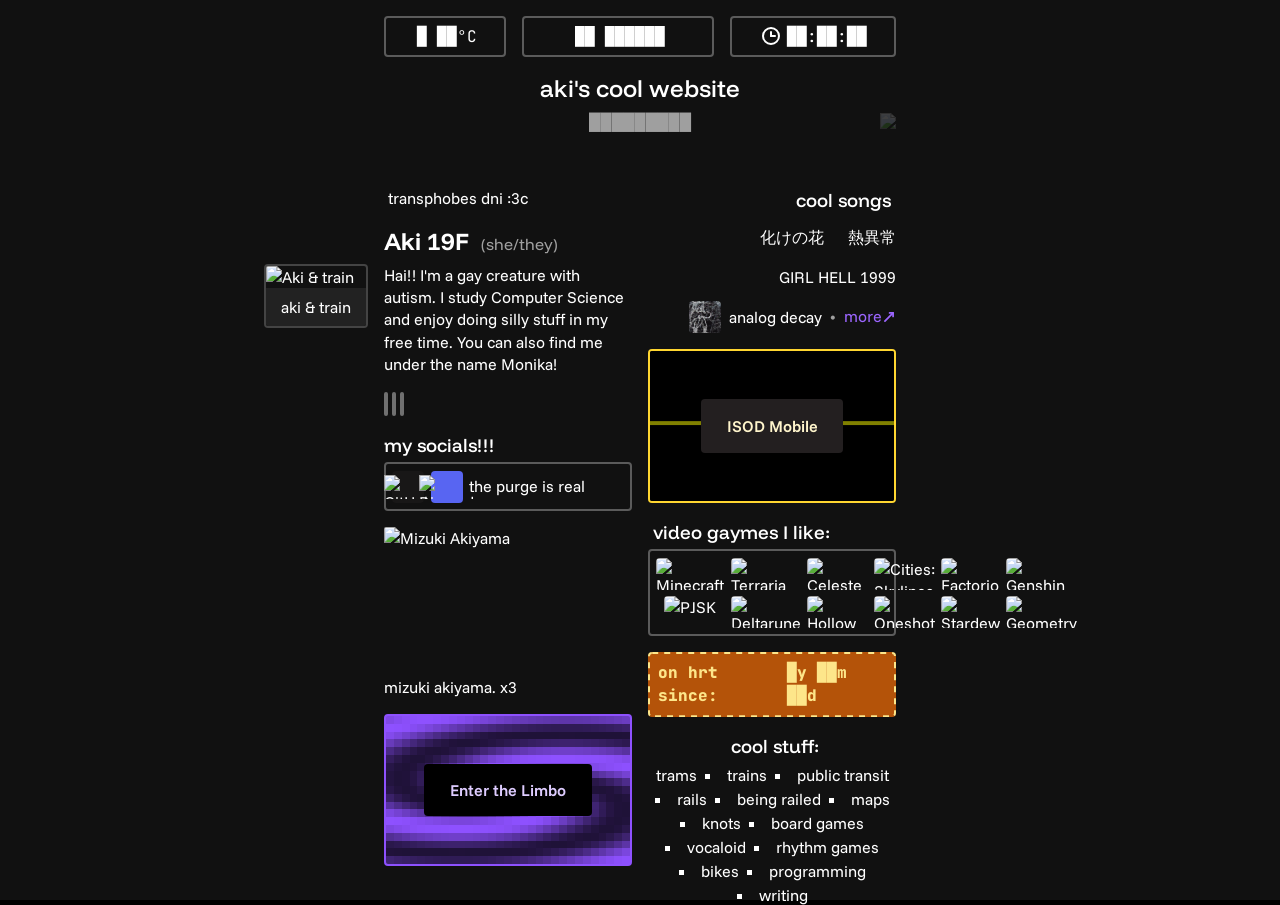
==== index.html @ f461005c "Update website 1/2" ====
<!DOCTYPE html>
<html lang="en">
<head>
    <meta charset="utf-8" />
    <link rel="icon" type="image/svg+xml" href="/favicon.svg" />
    <meta name="viewport" content="width=device-width" />
    <title>akinom.dev</title>
    <meta name="description" content="Aki's personal website. :3c">
    <meta name="keywords" content="developer, personal website">
    <meta name="author" content="Aki">

    <meta property="og:title" content="Aki" />
    <meta property="og:description" content="Aki's personal website. :3c" />
    <meta property="og:url" content="https://akinom.dev" />
    <meta property="og:type" content="website" />

    <meta name="twitter:card" content="summary_large_image" />
    <meta name="twitter:title" content="Aki" />
    <meta name="twitter:description" content="Aki's personal website. :3c" />

    <link rel="preconnect" href="https://fonts.googleapis.com">
    <link rel="preconnect" href="https://fonts.gstatic.com" crossorigin>
    <link href="https://fonts.googleapis.com/css2?family=Funnel+Display:wght@300..800&family=Funnel+Sans:ital,wght@0,300..800;1,300..800&family=JetBrains+Mono:ital,wght@0,100..800;1,100..800&display=swap" rel="stylesheet">
    <link rel="stylesheet" href="style.css" />
</head>
<body>

    <canvas id="grid"></canvas>

    <section id="main">

        <div id="info">
            <div id="weather" title="Weather in Warsaw">
                <img id="weather_icon" src="" alt="" class="h-5" />
                <span id="weather_value">█ ██°C</span>
            </div>
            <a id="spotify_link" title="Listening to...">
                <img id="spotify_cover" alt="" src="" class="h-5" />
                <span id="spotify_value">██ ██████</span>
            </a>
            <div id="time">
                <svg xmlns="http://www.w3.org/2000/svg" width="24" height="24" viewBox="0 0 24 24" fill="none" stroke="currentColor" stroke-width="2" stroke-linecap="round" stroke-linejoin="round" class="lucide lucide-clock3-icon lucide-clock-3">
                    <line id="hour-hand" x1="12" y1="12" x2="12" y2="8"/>
                    <line id="minute-hand" x1="12" y1="12" x2="16" y2="12"/>
                    <circle cx="12" cy="12" r="8"/>
                </svg>
                <span id="time_value">██:██:██</span>
            </div>
        </div>

        <h1>aki's cool website</h1>
        <div class="splash-container">
            <p class="sub" id="splash">█████████</p>
            <button id="shuffle_button" title="Shuffle"><img src="icons/shuffle.svg" alt="Shuffle"></button>
        </div>

        <div class="separator"></div>

        <div id="content">
            <div><img src="icons/no.svg" class="t2" alt=""> transphobes dni :3c </div>
            <div>
                <h2>Aki 19F<span class="sub"> (she/they)</span></h2>
                <div id="me">
                    <button id="me_shuffle" title="Shuffle"><img src="icons/shuffle.svg" alt="Shuffle"></button>
                    <img src="me/train.png" width="100" alt="Aki & train">
                    <span>aki & train</span>
                </div>
                <div>
                    Hai!! I'm a gay creature with autism.
                    I&nbsp;study Computer Science and enjoy doing silly stuff in my free time.
                    You can also find me under the name Monika!
                </div>
            </div>
            <div id="pride">
                <img title="Pansexual" src="flags/pan.png" alt="">
                <img title="Transgender" src="flags/trans.png" alt="">
                <img title="Nonbinary" src="flags/nb.png" alt="">
                <span class="sep"></span>
                <div id="status"></div>
            </div>
            <div>
                <h3>my socials!!!</h3>
                <div id="socials" class="border">
                    <a target="_blank" id="github" href="https://github.com/akiakinom"><img src="socials/github.svg" alt="GitHub" title="@akiakinom"></a>
                    <a target="_blank" id="discord" href="https://discord.com/users/344491989691269151"><img src="socials/discord.svg" alt="Discord" title="@akiakinom"></a>
                    <span style="display: block; width: max-content;">the purge is real</span>
                </div>
            </div>
            <div id="mizu">
                <img src="mizuki-akiyama.gif" alt="Mizuki Akiyama">mizuki akiyama. x3
            </div>
            <a id="limbo" target="_blank" href="https://limbo.akinom.dev/">
                <span>Enter the Limbo</span>
            </a>
            <div id="music">
                <h3>cool songs <img src="icons/music.svg" class="t4" alt=""></h3>
                <div id="spotify_list">
                    <a href="https://open.spotify.com/track/4MOfm19a8JZvAEfcWJLGXV"><img src="covers/1.jpg" alt=""><span>化けの花</span></a>
                    <a href="https://open.spotify.com/track/68peSN0i1B7SKhGkCWgeGH"><img src="covers/4.jpg" alt=""><span>熱異常</span></a>
                    <a href="https://open.spotify.com/track/5dptcPc81FCiyCPsNvl0qu"><img src="covers/2.jpg" alt=""><span>GIRL HELL 1999</span></a>
                    <!-- <a href="https://open.spotify.com/track/6RyCpAEHMj1nbopw1g2TsO"><img src="covers/3.jpg" alt=""><span>FUKOUNA GIRL</span></a> -->
                    <a href="https://open.spotify.com/track/5tfvbTBh8kVON15MpmwdOb"><img src="covers/5.jpg" alt=""><span>analog decay</span></a>
                    <div style="display: flex; align-items: center; margin: 0 -8px; opacity: 0.6;">•</div> <a href="songs"><span class="link">more</span></a>
                </div>
            </div>
            <div id="isod-container">
                <a id="isod" target="_blank" href="https://isod.akinom.dev/">
                    <span class="isod">ISOD Mobile</span>
                </a>
            </div>
            <div>
                <h3><img src="icons/game.svg" class="t4" alt=""> video gaymes I like:</h3>
                <div class="border" id="gamerow">
                    <img src="games/mc.png" height="32" alt="Minecraft" title="Minecraft">
                    <img src="games/terraria.jpg" height="32" alt="Terraria" title="Terraria">
                    <img src="games/celeste.jpg" height="32" alt="Celeste" title="Celeste">
                    <img src="games/cities2.jpg" height="32" alt="Cities: Skylines II" title="Cities: Skylines II">
                    <img src="games/factorio.jpg" height="32" alt="Factorio" title="Factorio">
                    <img src="games/genshin.png" height="32" alt="Genshin Impact" title="Genshin Impact">
                    <img src="games/pjsk.webp" height="32" alt="PJSK" title="PJSK">
                    <img src="games/deltarune.jpg" height="32" alt="Deltarune" title="Deltarune">
                    <img src="games/silksong.jpg" height="32" alt="Hollow Knight: Silksong" title="Hollow Knight: Silksong">
                    <img src="games/oneshot.jpg" height="32" alt="Oneshot" title="Oneshot">
                    <img src="games/stardew.jpg" height="32" alt="Stardew Valley" title="Stardew Valley">
                    <img src="games/gd.jpg" height="32" alt="Geometry Dash" title="Geometry Dash">
                </div>
            </div>
            <div id="hrt" title="Days since 2025/02/03">
                <span>on hrt since:</span>
                <span id="hrt_timer">█y ██m ██d</span>
            </div>
            <div id="likes">
                <h3><img src="icons/star.svg" class="t4" alt=""> cool stuff:</h3>
                <ul>  
                    <li>trams</li>
                    <li>trains</li>
                    <li>public transit</li>
                    <li>rails</li>
                    <li>being railed</li>
                    <li>maps</li>
                    <li>knots</li>
                    <li>board games</li>
                    <li>vocaloid</li>
                    <li>rhythm games</li>
                    <li>bikes</li>
                    <li>programming</li>
                    <li>writing</li>
                </ul>
            </div>
        </div>

    </section>

    <script src="perlin.js"></script>
    <script src="isod.js"></script>
    <script src="background.js"></script>
    <script src="splash_texts.js"></script>
    <script src="menu_info.js"></script>
    <script src="timer.js"></script>
    <script src="spiral.js"></script>
    <script src="typewriter.js"></script>
    <script src="me_gallery.js"></script>
    
</body>
</html>
---- style.css ----
body {
    margin: 0;
    background-color: black;
    color: white;

    font-family: "Funnel Sans", sans-serif;
    cursor: default;

}

.link {
  display: inline-flex;
  align-items: center;
  color: hsl(261, 100%, 70%);
  border-bottom: 1.5px transparent solid;
  transition: border-color 50ms ease-out, filter 50ms ease-out, color 50ms ease-out;
  font-weight: 400;
  line-height: 0.95;
}

.link:hover {
    border-bottom-color: hsl(261, 100%, 70%);
    text-decoration: none;
    filter: brightness(1.1);
}

.link::after {
  content: "";
  display: inline-block;
  translate: 0 1px;
  width: 14px;
  height: 14px;
  background-image: url('icons/arrow.svg');
  background-size: contain;
  background-repeat: no-repeat;
  background-position: center;
}

#app_container {
    margin: 1em auto;
    max-width: 512px;
    display: flex;
    gap: 1em;
}

#app_container > * {
    flex: 1;
}

#isod-container {
    position: relative;
    margin-bottom: 1em;
    overflow: hidden;
    z-index: 0;
}

#isod {
    padding: 3em 16px;
    display: flex;
    align-items: center;
    justify-content: center;
    background-color: transparent;
    color: hsl(48, 100%, 90%);
    border: 2px solid #FFD630;
    font-weight: 600;
    position: relative;
    overflow: hidden;
    border-radius: 4px;
    transition: background-color 0.3s, border-color 0.3s, color 0.3s, transform 0.3s;
    box-sizing: border-box;
}

#isod:hover {
    /* background-color: white; */
    border-color: white;
    color: white;
    text-decoration: none;
}

#isod > span {
    position: relative;
    z-index: 10;
    background-color: #231F20;
    padding: 1em 1.6em;
    border-radius: 4px;
    transition: transform 0.1s ease-out;
    will-change: transform;
    pointer-events: none;
}

.isod-shadow {
    position: absolute;
    top: 50%;
    left: 50%;
    white-space: nowrap;
    font-weight: 600;
    z-index: 5;
    pointer-events: none;
    padding: 1em 1.6em;
    background-color: hsla(345, 6%, 13%, 0.500);
    color: hsla(48, 100%, 90%, 0.5);
    border-radius: 4px;
    animation: fadeOut 1s forwards linear;
}

@keyframes fadeOut {
    from { 
        opacity: 0.6;
    }
    to { 
        opacity: 0; 
        transform: translate(calc(-50% + var(--tx)), calc(-50% + var(--ty))) scale(1.4); 
    }
}

#limbo {
    padding: 3em 16px;
    display: flex;
    align-items: center;
    justify-content: center;
    background-color: rgb(142, 81, 255);
    color: hsl(261, 100%, 90%);
    border: 2px solid rgb(142, 81, 255);
    font-weight: 600;
    position: relative;
    overflow: hidden;
    border-radius: 4px;
    transition: background-color 0.3s, border-color 0.3s, color 0.3s, letter-spacing 0.3s;
    box-sizing: border-box;
}

#limbo:hover {
    background-color: white;
    border-color: white;
    color: white;
    letter-spacing: 0.5px;
}

#main {
    max-width: 512px;
    margin: 0 auto;
    display: flex;
    flex-direction: column;
}

#grid {
    position: fixed;
    width: 100vw;
    height: 100svh;
    background-color: #111;
    z-index: -1;
}

h1 {
    margin: 0;
    text-align: center;
    font-weight: 500;
    font-family: "Funnel Display", sans-serif;
}

@keyframes wave {
    from { background-position: 0 center; }
    to { background-position: 40px center; }
}

.separator {
    width: 100%;
    height: 40px;
    background-image: url("pattern.svg");
    background-size: 40px;
    background-position: center;
    animation: wave 1s linear infinite;
    mask-image: linear-gradient(to right, transparent, black 10%, black 90%, transparent);
    -webkit-mask-image: linear-gradient(to right, transparent, black 10%, black 90%, transparent);
}

.sub {
    opacity: 0.6;
    font-size: 12pt;
    font-weight: 400;
    text-align: center;
    text-wrap: balance;
    margin: .5em;
}

.splash-container {
    position: relative;
    display: flex;
    justify-content: center;
    align-items: center;
}

#shuffle_button {
    position: absolute;
    right: -10px;
    background: transparent;
    border: none;
    color: inherit;
    opacity: 0.2;
    cursor: pointer;
    transition: opacity 0.2s, transform 0.2s;
    padding: 10px;
    display: flex;
    align-items: center;
    justify-content: center;
}

#shuffle_button img {
    width: 16px;
    height: 16px;
}

#shuffle_button:hover {
    opacity: 1;
}

#shuffle_button:active {
    transform: translateX(2px);
}

#info {
    font-family: "JetBrains Mono", monospace;
    display: flex;
    width: 100%;
    justify-content: space-between;
    gap: 1em;
    margin: 1em 0;
}

#info > div, #info > a {
    padding: .4em;
    border: 2px #ffffff50 solid;
    border-radius: 4px;
    display: flex;
    align-items: center;
    justify-content: center;
    flex-grow: 1;
    gap: .3em;
    color: white;
    min-width: 0;
}

#info > #spotify_link {
    flex-grow: 2;
}

#spotify_cover {
    height: 1.4em;
}

#spotify_value {
    white-space: nowrap;
    overflow: hidden;
    text-overflow: ellipsis;
}

a {
    text-decoration: none;
    color: white;
} 

a[href*="."]:hover {
    text-decoration: underline;
}

#content {
    column-gap: 1em;
    margin-top: .5em;
    width: 100%;
}

@media only screen and (min-width: 600px) {
    #content {
        column-count: 2;
    }
}

@media only screen and (max-width: 600px) {
    #mizu {
        display: none !important;
    }
    #main, #app_container {
        width: 90%;
    }

    #info {
        display: grid;
        grid-template-columns: 1fr 1fr;
        grid-template-areas:
            "spotify spotify"
            "weather time";
        gap: 0.5em;
    }

    #spotify_link { grid-area: spotify; }
    #weather { grid-area: weather; }
    #time { grid-area: time; }
}

@media only screen and (max-width: 750px) {
    #me {
        display: none !important;
    }
}

#content > div {
    break-inside: avoid;
    margin-bottom: 1em;
    line-height: 1.4;
}

h2, h3 {
    font-family: "Funnel Display", sans-serif;
    margin: .2em 0;
}

h3 {
    font-weight: 500;
}

.border {
    padding: .4em;
    border: 2px #ffffff50 solid;
    border-radius: 4px;
}

.t2 { translate: 0 2px; }
.t4 { translate: 0 4px; }

#gamerow {
    display: grid;
    grid-template-columns: repeat(6, 1fr);
    gap: .4em;
    justify-items: center;
}

#gamerow > * {
    border-radius: 4px;
}

#spotify_list {
    display: flex;
    flex-wrap: wrap;
    flex-direction: row;
    justify-content: flex-end;
    gap: .5em 1em;
    margin-top: .5em;
}

#spotify_list > a {
    display: flex;
    flex-direction: row;
    align-items: center;
    gap: .5em;
}

#spotify_list > a > img {
    height: 2em;
    border-radius: 4px;
}

#pride {
    display: flex;
    gap: 4px;
    align-items: center;
}

#pride > img {
    height: 1.3em;
    border-radius: 4px;
    background-color: #ffffff20;
    border: 2px #ffffff50 solid;
}

#pride > .sep {
    margin-left: auto;
}

@keyframes ping {
    75%, 100% {
        transform: scale(2);
        opacity: 0;
    }
}

.status-dot {
    display: inline-block;
    width: .5em;
    height: .5em;
    background-color: #ef4444;
    border-radius: 50%;
    transform: translateY(-1.2px);
    position: relative;
}

.status-dot::after {
    content: "";
    display: block;
    position: absolute;
    top: 0;
    left: 0;
    width: 100%;
    height: 100%;
    border-radius: 50%;
    background-color: inherit;
    animation: ping 1s cubic-bezier(0, 0, 0.2, 1) infinite;
    z-index: -1;
}

#likes > ul {
    display: flex;
    flex-wrap: wrap;
    list-style-type: square;
    gap: .5em;
    list-style-position: inside;
    margin: .5em 0 0 0;
    padding: 0;
    line-height: 1;
    justify-content: center;
}

#likes > ul > li:first-child {
    list-style-type: none;
}

#hrt {
    display: flex;
    background-color: #b45309;
    color: #fde68a;
    
    border: 2px solid transparent;
    background-image: url("data:image/svg+xml,%3csvg width='100%25' height='100%25' xmlns='http://www.w3.org/2000/svg'%3e%3cstyle%3e@keyframes a{to{stroke-dashoffset:-11}}rect{animation:a 1s linear infinite}%3c/style%3e%3crect width='100%25' height='100%25' rx='4' ry='4' fill='none' stroke='%23fde68a' stroke-width='4' stroke-dasharray='6,6' stroke-dashoffset='1'/%3e%3c/svg%3e");
    background-origin: border-box;

    padding: .5em;
    font-weight: 900;
    font-family: "JetBrains Mono", monospace;
    border-radius: 4px;
    justify-content: space-around;
}

#socials {
    display: grid;
    grid-template-columns: repeat(6, 1fr);
    gap: .4em;
    justify-items: center;
    align-items: center;
    text-align: center;
}

#socials > a > img {
    height: 1.5em;
}

#socials > a {
    height: 2em;
    width: 2em;
    display: flex;
    justify-content: center;
    align-items: center;
    border-radius: 4px;
    transition: transform 0.2s, filter 0.2s;
}

#socials > a:hover {
    transform: translateY(1px);
    filter: brightness(1.4);
}

#steam {
    background-color: #000000;
}

#discord {
    background-color: #5865F2;
}

#instagram {
    background: linear-gradient(-15deg, #f9ce34, #ee2a7b, #6228d7);
}

#spotify {
    background-color: #1ED760;
}

#github {
    background-color: #181717;
}

#twitter {
    background-color: #1d9bf0;
}

#twitter > img {
    scale: 0.8;
}

#mizu > img {
    border-radius: 2px;
    display: block;
    aspect-ratio: 5/3;
    width: 100%;
}

#me {
    position: absolute;
    translate: -100% 0;
    margin-left: -1em;
    border: 2px solid #444;
    border-radius: 4px;
    display: flex;
    flex-direction: column;
}

#me > img {
    border-radius: 2px 2px 0 0;
}

#me > span {
    background-color: #222;
    padding: 0.5em 0;
    text-align: center;
    border-radius: 0 0 2px 2px;
}

#me_shuffle {
    position: absolute;
    top: 4px;
    right: 4px;
    background: rgba(0, 0, 0, 0.5);
    border: none;
    border-radius: 4px;
    cursor: pointer;
    padding: 4px;
    display: flex;
    opacity: 0;
    transition: opacity 0.2s;
}

#me:hover #me_shuffle {
    opacity: 1;
}

#me_shuffle img {
    width: 12px;
    height: 12px;
}

#limbo:hover {
    text-decoration: none;
}

#music {
    text-align: end;
}

#likes h3 {
    text-align: center;
}

#limbo > span {
    position: relative;
    z-index: 10;
    background-color: black;
    padding: 1em 1.6em;
    border-radius: 4px;
}

.hover-char {
    position: relative;
    transition: color 0.15s ease-out;
}
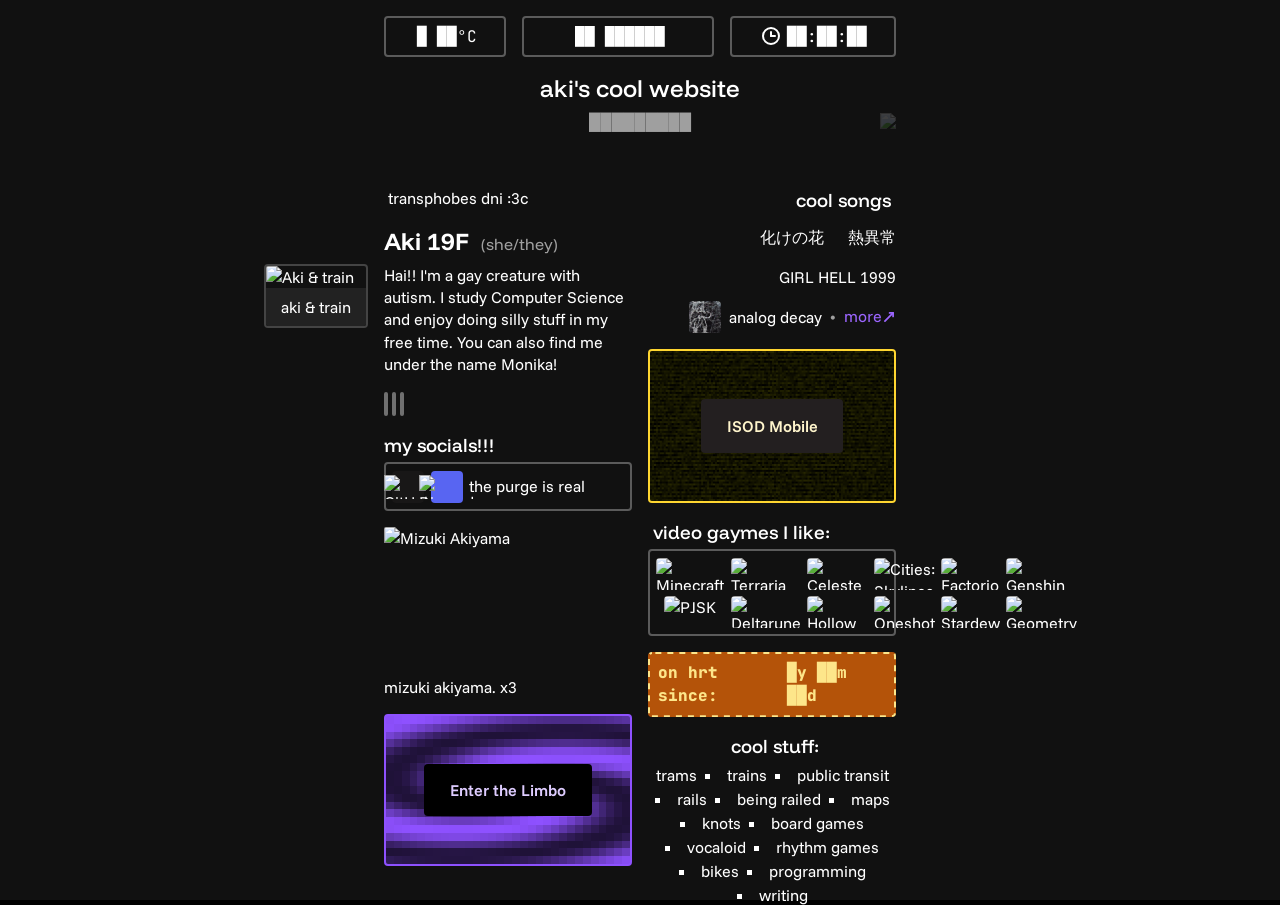
==== commit 1f39fe75: "remove april fools" ====
--- a/index.html
+++ b/index.html
@@ -104,7 +104,7 @@
                 </div>
             </div>
             <div id="isod-container">
-                <a id="isod" target="_blank" href="https://isod.akinom.dev/">
+                <a id="isod" target="_blank" href="isod">
                     <span class="isod">ISOD Mobile</span>
                 </a>
             </div>
--- a/style.css
+++ b/style.css
@@ -59,7 +59,7 @@
     display: flex;
     align-items: center;
     justify-content: center;
-    background-color: transparent;
+    background-color: black;
     color: hsl(48, 100%, 90%);
     border: 2px solid #FFD630;
     font-weight: 600;
@@ -71,7 +71,6 @@
 }
 
 #isod:hover {
-    /* background-color: white; */
     border-color: white;
     color: white;
     text-decoration: none;
